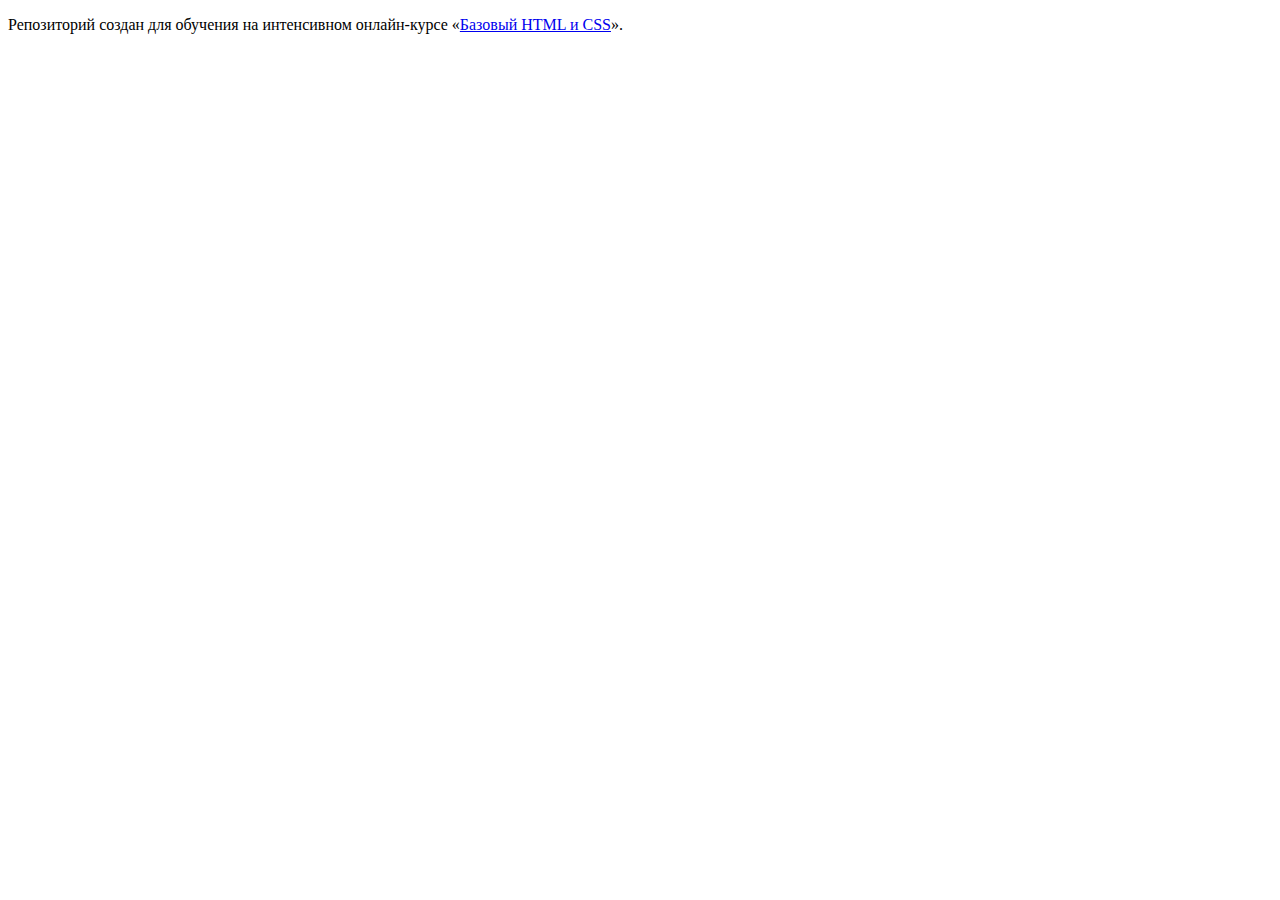
==== index.html @ f6dc88b9 ":hatching_chick:" ====
<!DOCTYPE html>
<html lang="ru">
  <head>
    <meta charset="utf-8">
    <title>HTML Academy: Барбершоп</title>
  </head>
  <body>

    <p>Репозиторий создан для обучения на интенсивном онлайн‑курсе «<a href="https://htmlacademy.ru/intensive/htmlcss">Базовый HTML и CSS</a>».</p>

  </body>
</html>
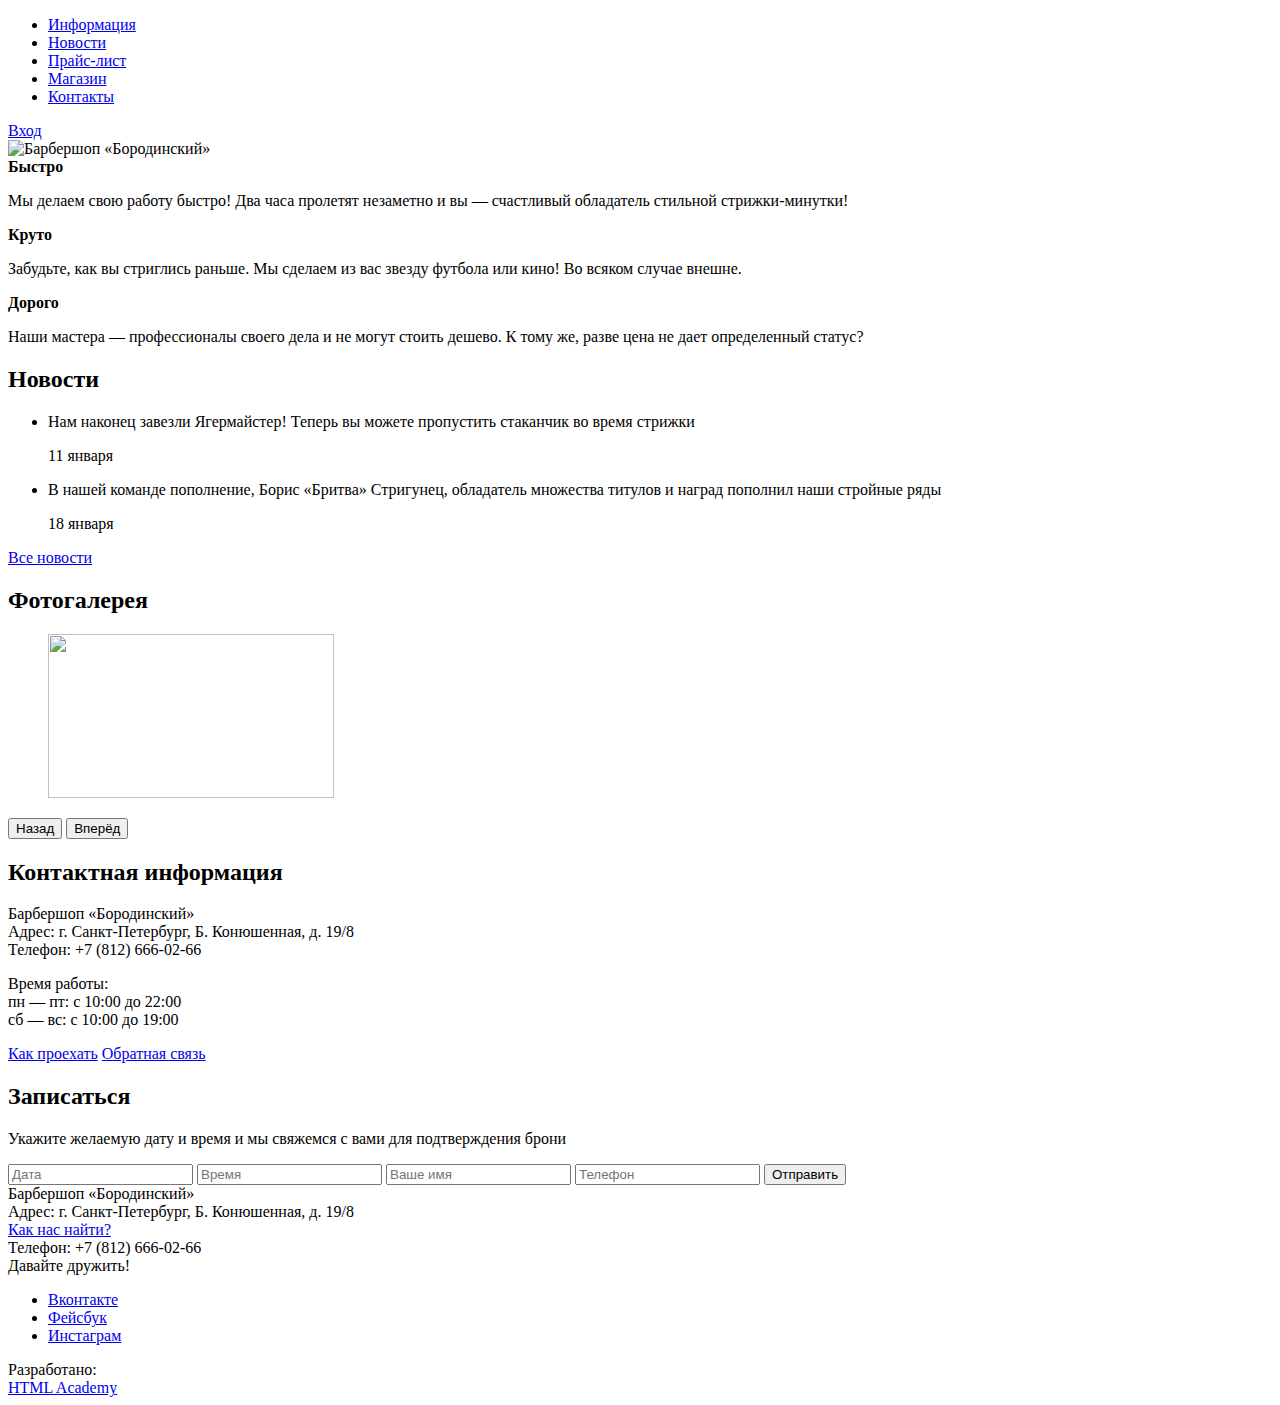
==== commit a53635df: "Размечена главная страница" ====
--- a/index.html
+++ b/index.html
@@ -1,12 +1,142 @@
 <!DOCTYPE html>
 <html lang="ru">
-  <head>
+<head>
     <meta charset="utf-8">
-    <title>HTML Academy: Барбершоп</title>
-  </head>
-  <body>
+    <title>Барбершоп «Бородинский»</title>
+</head>
+<body>
 
-    <p>Репозиторий создан для обучения на интенсивном онлайн‑курсе «<a href="https://htmlacademy.ru/intensive/htmlcss">Базовый HTML и CSS</a>».</p>
+	<header class="site-header">
+    	<div class="container">    		
+            <nav class="main-navigation">
+          		<ul>          			
+            		<li>
+              			<a href="#">Информация</a>
+            		</li>
+            		<li>
+              			<a href="#">Новости</a>
+            		</li>
+            		<li>
+             			<a href="barbershop-price.html">Прайс-лист</a>
+            		</li>
+            		<li>
+              			<a href="#">Магазин</a>
+            		</li>
+            		<li>
+              			<a href="#">Контакты</a>
+            		</li>
+          		</ul>
+        	</nav>
+        	<div class="login">
+        		<a class="entrance" href="#">Вход</a>
+        	</div>
+      	</div>
+    </header>
 
+    <main class="container">
+   		<div class="logo">
+            <img src="http://placehold.it/150x100" width="368" height="204" alt="Барбершоп «Бородинский»"> 
+        </div>
+        <section class="features">
+        	<div class="features-item">
+          		<b class="features-name">Быстро</b>
+          		<p>Мы делаем свою работу быстро! Два часа пролетят незаметно и вы — счастливый обладатель стильной стрижки-минутки!</p>
+        	</div>
+        	<div class="features-item">
+          		<b class="features-name">Круто</b>
+          		<p>Забудьте, как вы стриглись раньше. Мы сделаем из вас звезду футбола или кино! Во всяком случае внешне.</p>
+        	</div>
+        	<div class="features-item">
+          		<b class="features-name">Дорого</b>
+          		<p>Наши мастера — профессионалы своего дела и не могут стоить дешево. К тому же, разве цена не дает определенный статус?</p>
+        	</div>        	
+      	</section>
+      	<div class="index-content">
+        	<div class="index-content-left">
+          		<h2 class="index-content-title">Новости</h2>
+          		<ul class="news-preview">
+            		<li>
+              			<p>Нам наконец завезли Ягермайстер! Теперь вы можете пропустить стаканчик во время стрижки</p>
+              			<time datetime="2016-01-11">11 января</time>
+            		</li>
+            		<li>
+              			<p>В нашей команде пополнение, Борис «Бритва» Стригунец, обладатель множества титулов и наград пополнил наши стройные ряды</p>
+              			<time datetime="2016-01-18">18 января</time>
+            		</li>
+          		</ul>
+          		<a class="btn" href="#">Все новости</a>
+        	</div>
+        	<div class="index-content-right">
+          		<h2 class="index-content-title">Фотогалерея</h2>
+          		<div class="gallery">
+            		<figure class="gallery-content">
+              			<img src="img/photo-1.jpg" width="286" height="164" alt="">
+            		</figure>
+            		<button class="btn gallery-prev">Назад</button>
+            		<button class="btn gallery-next">Вперёд</button>
+          		</div>
+        	</div>
+      	</div>
+      	<div class="index-content">
+        	<div class="index-content-left">
+          		<h2 class="index-content-title">Контактная информация</h2>
+          		<p>
+            	Барбершоп «Бородинский»<br>
+            	Адрес: г. Санкт-Петербург, Б. Конюшенная, д. 19/8<br>
+            	Телефон: +7 (812) 666-02-66
+          		</p>
+          		<p>
+            	Время работы:<br>
+            	пн — пт: с 10:00 до 22:00<br>
+            	сб — вс: с 10:00 до 19:00
+          		</p>
+          		<a class="btn" href="#">Как проехать</a>
+          		<a class="btn" href="#">Обратная связь</a>
+        	</div>
+        	<div class="index-content-right">
+          		<h2 class="index-content-title">Записаться</h2>
+         		<p>Укажите желаемую дату и время и мы свяжемся с вами для подтверждения брони</p>
+          		<form class="appointment-form" action="https://echo.htmlacademy.ru" method="post">
+            		<input type="text" name="date" value="" placeholder="Дата">
+            		<input type="text" name="time" value="" placeholder="Время">
+            		<input type="text" name="name" value="" placeholder="Ваше имя">
+            		<input type="tel" name="phone" value="" placeholder="Телефон">
+            		<button class="btn" type="submit">Отправить</button>
+          		</form>
+        	</div>
+      	</div>
+    </main>   
+     	
+    <footer class="site-footer">
+        <div class="container">
+            <div class="contacts footer-text">
+                Барбершоп «Бородинский»<br>
+                Адрес: г. Санкт-Петербург, Б. Конюшенная, д. 19/8<br>
+                <a href="#">Как нас найти?</a><br>
+                Телефон: +7 (812) 666-02-66                
+            </div>
+            <div class="social">
+                <div class="footer-text">Давайте дружить!</div>
+                <ul>
+                    <li>
+                        <a class="social-btn vk" href="#">Вконтакте</a>
+                    </li>
+                    <li>
+                        <a class="social-btn fb" href="#">Фейсбук</a>
+                    </li>
+                    <li>
+                        <a class="social-btn inst" href="#">Инстаграм</a>
+                    </li>
+                    <!-- <li> -->
+                        <!-- <a class="social-btn tw" href="#">Твиттер</a> -->
+                    <!-- </li> -->
+              </ul>
+          </div>
+          <div class="copyright">
+              <div class="footer-text">Разработано:</div>
+              <a class="btn" href="https://htmlacademy.ru">HTML Academy</a>
+          </div>
+        </div>
+    </footer>
   </body>
 </html>
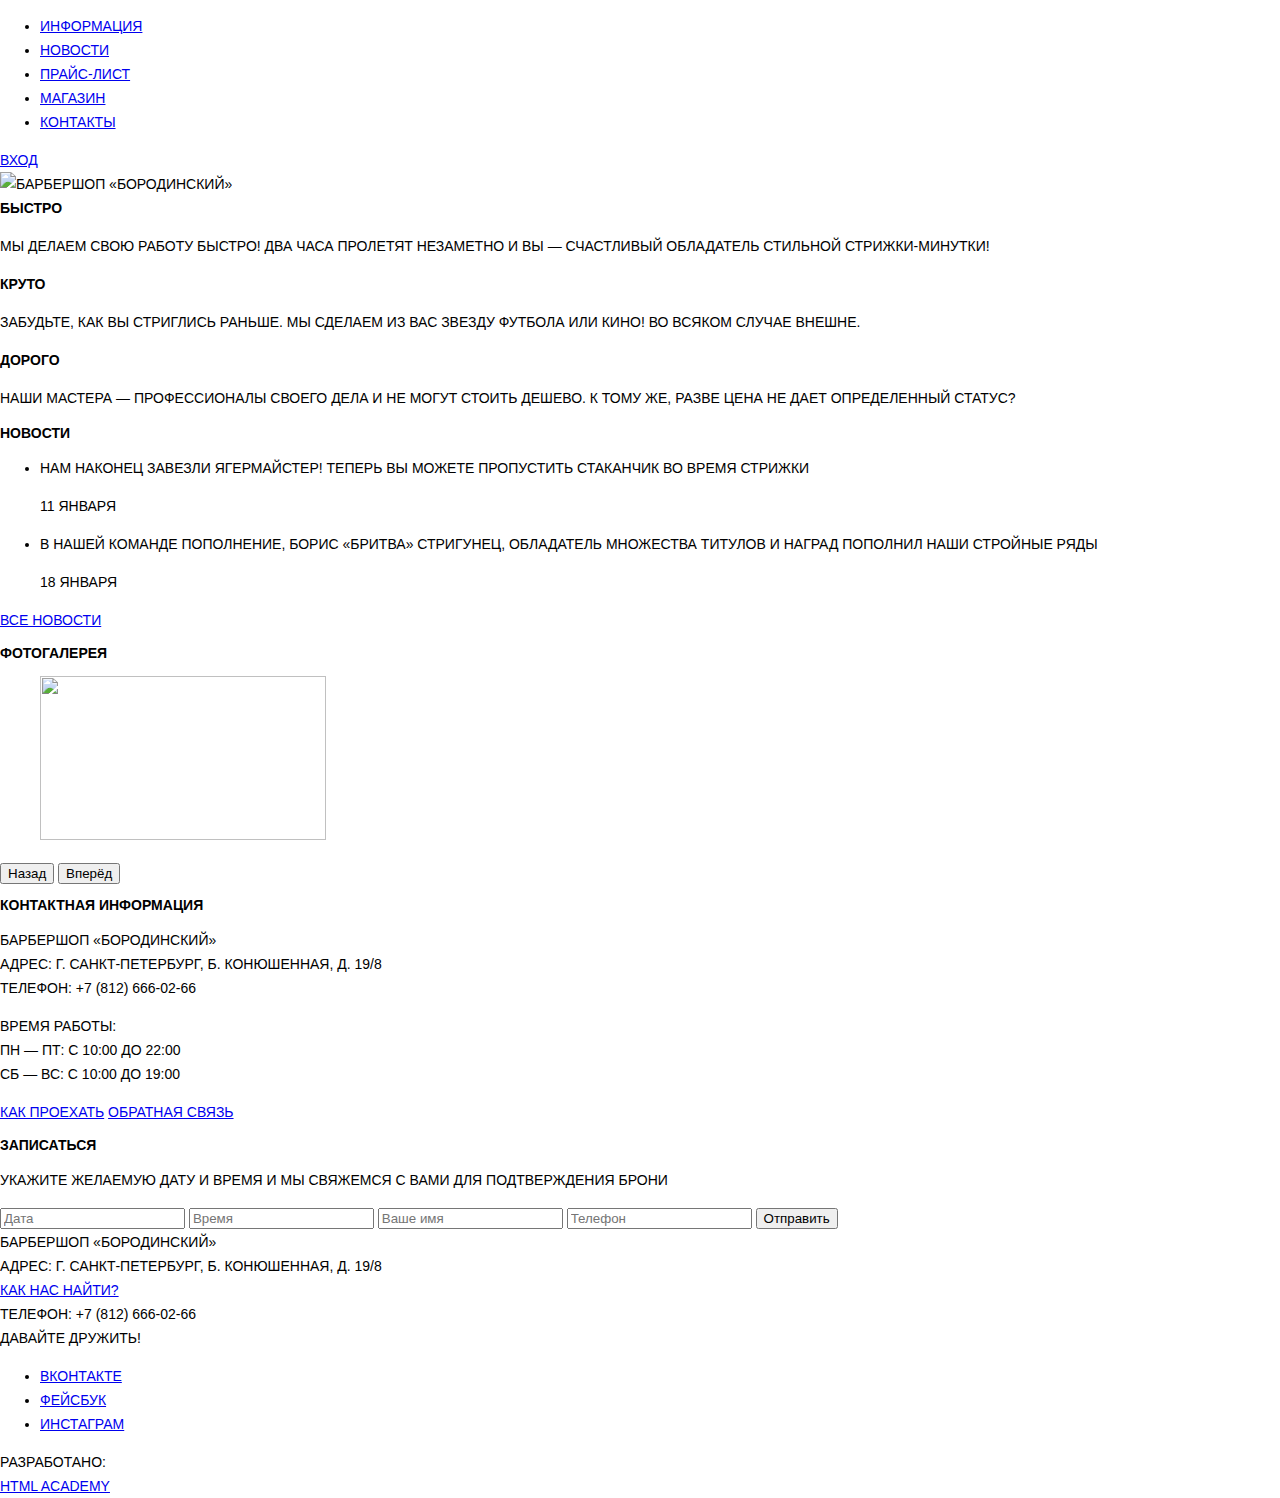
==== commit b75a4b6a: "Добавлены пути изображениям" ====
--- a/index.html
+++ b/index.html
@@ -3,6 +3,7 @@
 <head>
     <meta charset="utf-8">
     <title>Барбершоп «Бородинский»</title>
+    <link href="css/style.css" rel="stylesheet">
 </head>
 <body>
 
@@ -35,7 +36,7 @@
 
     <main class="container">
    		<div class="logo">
-            <img src="http://placehold.it/150x100" width="368" height="204" alt="Барбершоп «Бородинский»"> 
+            <img src="img/logo.png" width="368" height="204" alt="Барбершоп «Бородинский»"> 
         </div>
         <section class="features">
         	<div class="features-item">
@@ -70,7 +71,7 @@
           		<h2 class="index-content-title">Фотогалерея</h2>
           		<div class="gallery">
             		<figure class="gallery-content">
-              			<img src="img/photo-1.jpg" width="286" height="164" alt="">
+              			<img src="img/photo.jpg" width="286" height="164" alt="">
             		</figure>
             		<button class="btn gallery-prev">Назад</button>
             		<button class="btn gallery-next">Вперёд</button>
--- a/css/style.css
+++ b/css/style.css
@@ -0,0 +1,23 @@
+html, body {
+    margin: 0;
+    padding: 0;
+}
+
+body {
+    font-size: 14px;
+    line-height: 24px;
+    color: #000000;
+    font-family: "PT Sans Narrow", PT Sans, sans-serif;
+    font-style: bold;
+    text-transform: uppercase;
+}
+
+h1 {
+	font-size: 30px;
+    line-height: 42px;  
+}
+
+h2 {
+	font-size: 14px;
+    line-height: 18px;    
+}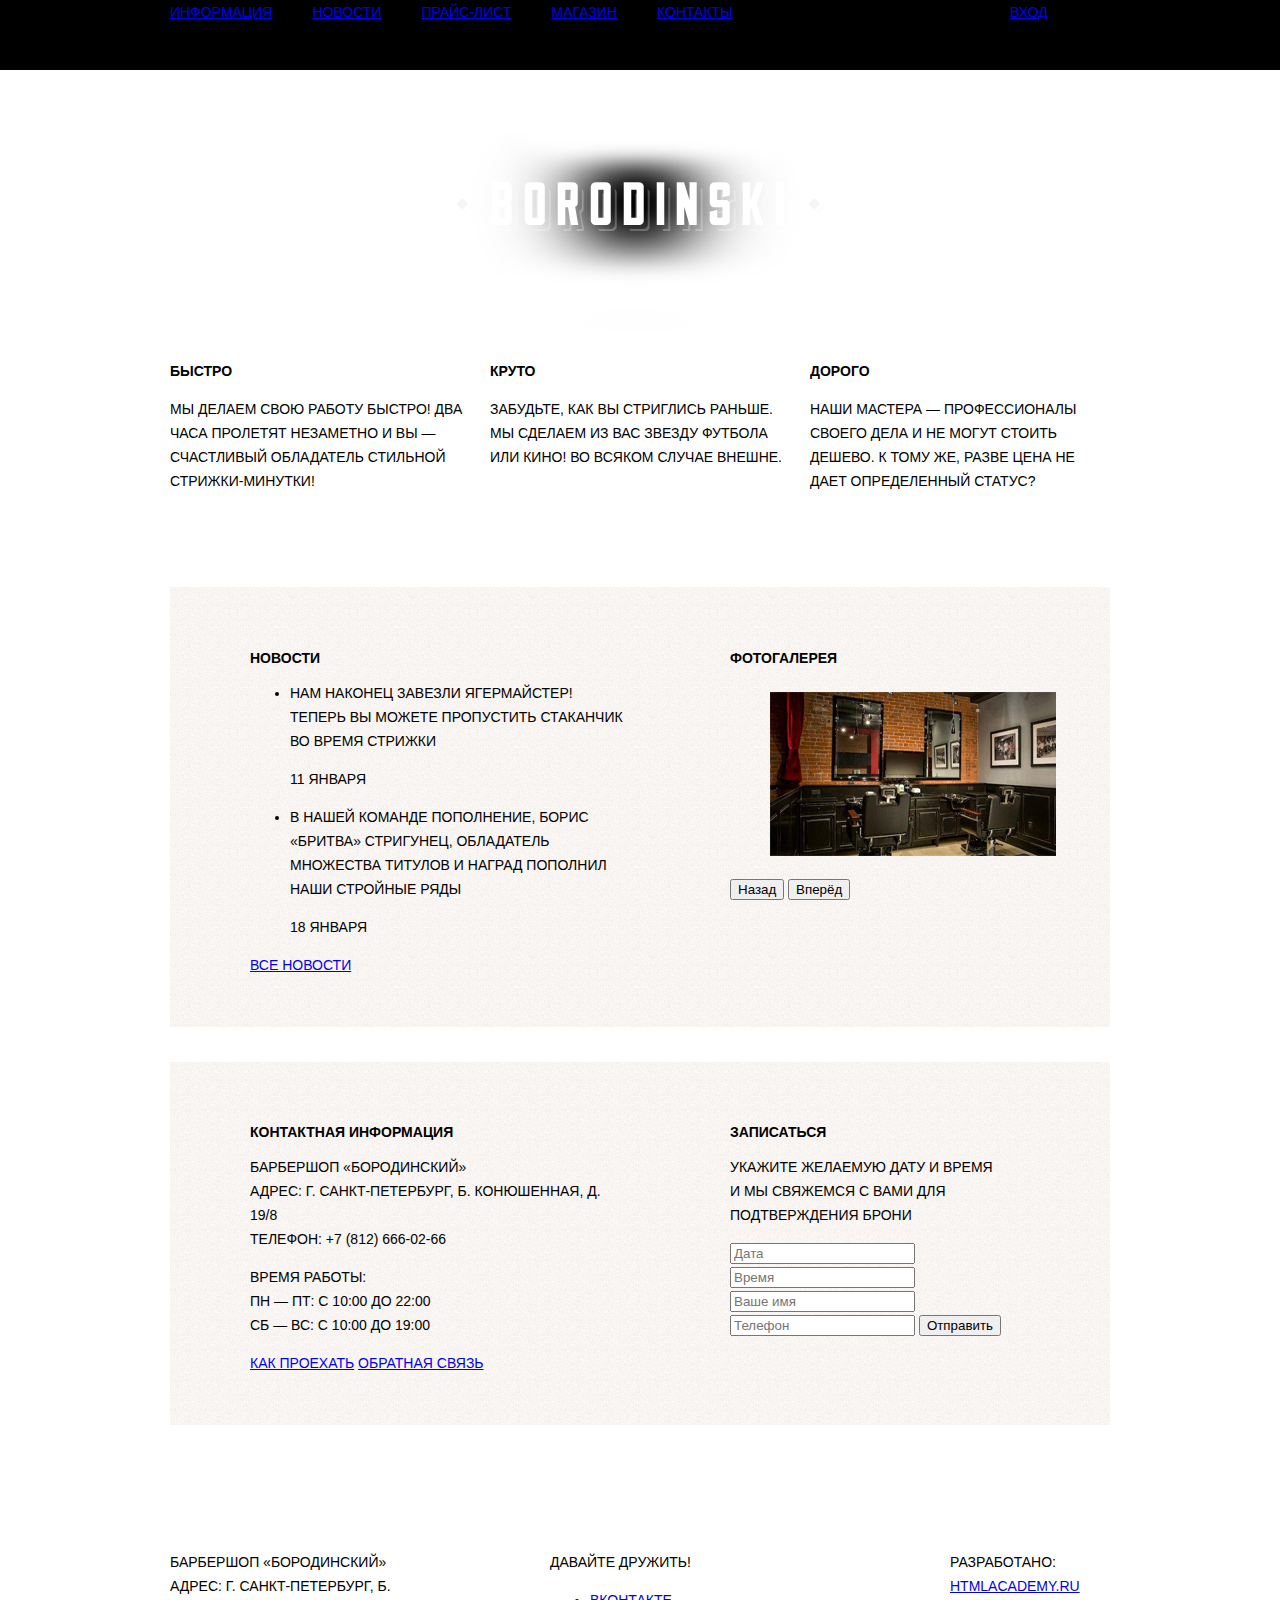
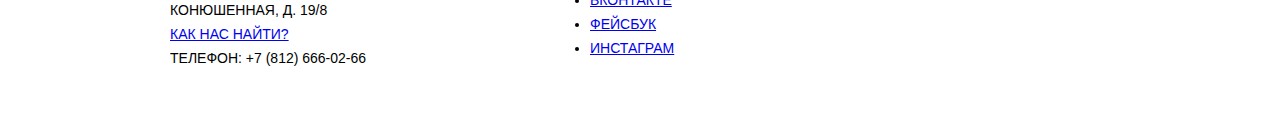
==== commit f4821d2c: "Сделана сетка" ====
--- a/index.html
+++ b/index.html
@@ -8,7 +8,7 @@
 <body>
 
 	<header class="site-header">
-    	<div class="container">    		
+    	<div class="container clearfix">    		
             <nav class="main-navigation">
           		<ul>          			
             		<li>
@@ -35,10 +35,10 @@
     </header>
 
     <main class="container">
-   		<div class="logo">
+   		<div class="huge-logo">
             <img src="img/logo.png" width="368" height="204" alt="Барбершоп «Бородинский»"> 
         </div>
-        <section class="features">
+        <section class="features clearfix">
         	<div class="features-item">
           		<b class="features-name">Быстро</b>
           		<p>Мы делаем свою работу быстро! Два часа пролетят незаметно и вы — счастливый обладатель стильной стрижки-минутки!</p>
@@ -52,7 +52,7 @@
           		<p>Наши мастера — профессионалы своего дела и не могут стоить дешево. К тому же, разве цена не дает определенный статус?</p>
         	</div>        	
       	</section>
-      	<div class="index-content">
+      	<div class="index-content clearfix">
         	<div class="index-content-left">
           		<h2 class="index-content-title">Новости</h2>
           		<ul class="news-preview">
@@ -78,7 +78,7 @@
           		</div>
         	</div>
       	</div>
-      	<div class="index-content">
+      	<div class="index-content clearfix">
         	<div class="index-content-left">
           		<h2 class="index-content-title">Контактная информация</h2>
           		<p>
@@ -109,7 +109,7 @@
     </main>   
      	
     <footer class="site-footer">
-        <div class="container">
+        <div class="container clearfix">
             <div class="contacts footer-text">
                 Барбершоп «Бородинский»<br>
                 Адрес: г. Санкт-Петербург, Б. Конюшенная, д. 19/8<br>
@@ -135,7 +135,7 @@
           </div>
           <div class="copyright">
               <div class="footer-text">Разработано:</div>
-              <a class="btn" href="https://htmlacademy.ru">HTML Academy</a>
+              <a class="btn" href="https://htmlacademy.ru">HTMLAcademy.ru</a>
           </div>
         </div>
     </footer>
--- a/css/style.css
+++ b/css/style.css
@@ -10,6 +10,8 @@
     font-family: "PT Sans Narrow", PT Sans, sans-serif;
     font-style: bold;
     text-transform: uppercase;
+   /* background: #000000 url("../img/background.jpg") no-repeat 50% 3px;
+    background-size: 1122px auto; */
 }
 
 h1 {
@@ -20,4 +22,184 @@
 h2 {
 	font-size: 14px;
     line-height: 18px;    
+}
+
+.site-header {
+    background-color: #000000;
+    margin-bottom: 60px;
+}
+
+.container {
+    width: 940px;
+    padding: 0 10px;    
+    margin: 0 auto;        
+}
+
+.clearfix::after {
+    content: "";
+    display: table;
+    clear: both;
+}
+
+.main-navigation {
+    width: 660px;
+    float: left; 
+    min-height: 70px;
+    font-size: 0;     
+}
+
+.main-navigation ul {
+    padding: 0;
+    margin: 0; 
+}
+
+.logo {
+    float: left;
+    width: 111px;
+    height: 24px;
+    margin-left: 20px; 
+    margin-right: 40px;       
+}
+
+.login {
+    min-height: 70px;
+    width: 100px;
+    float: right;   
+}   
+
+.main-navigation ul li {
+    display: inline-block;
+    margin-right: 40px; 
+    font-size: 14px;    
+}
+
+.main-navigation ul li::after {   
+    margin-right: 40px;    
+}
+
+.breadcrumbs {
+    padding: 0;
+    margin: 0;    
+    margin-bottom: 60px;
+}
+
+.breadcrumbs li {
+    display: inline-block;   
+}    
+
+.huge-logo {
+    width: 368px;
+    height: 204px;
+    margin-right: auto;
+    margin-left: auto;
+    margin-bottom: 25px;
+}
+
+.features {
+    margin-bottom: 80px;
+}
+
+.features-item {
+    float: left;
+    width: 300px;
+    margin-right: 20px;    
+}
+
+.features-item:last-child {
+    margin-right: 0;
+}
+
+.index-content {
+    padding: 50px 80px;
+    margin-bottom: 35px;
+    background: #fbf8f5 url("../img/background2.jpg") repeat;
+    color: #000000;
+}
+
+.index-content-left {
+  float: left;
+  width: 380px;
+} 
+
+.index-content-right {
+  float: right;
+  width: 300px;
+}  
+
+.site-footer {
+  margin-top: 65px;
+  padding-top: 60px;
+  padding-bottom: 40px;
+}
+
+.contacts {
+    float: left;
+    width: 320px;
+    margin-right: 60px;
+}
+
+.social {
+    float: left;
+    width: 180px;
+ }
+
+ .copyright {
+    float: right;
+    width: 160px;
+ }
+
+.gallery {
+    width: 500px;
+    float: left;
+}
+
+ .additional-image {
+    width: 140px;
+    height: 149px;
+    float: left;
+    margin-right: 20px;
+ }
+
+ .additional-image:last-child {
+    margin-right: 0;
+}
+
+.item-description {
+    width: 400px;
+    float: right;
+}
+
+.filter {
+    float: left;
+    width: 220px;    
+}
+
+.items-side {
+    float: right;
+    width: 700px;    
+}
+.items {
+    margin-bottom: 40px;
+    font-size: 0;
+}
+
+.item {
+   display: inline-block; 
+   font-size: 14px;
+   width: 220px;
+   vertical-align: top;
+   margin-right: 20px;  
+}
+
+.item:nth-child(3n) {
+    margin-right: 0;
+}
+
+.page-navigation {
+    padding: 0;
+    margin: 0;
+}
+
+.page-navigation li {
+    display: inline-block;
 }